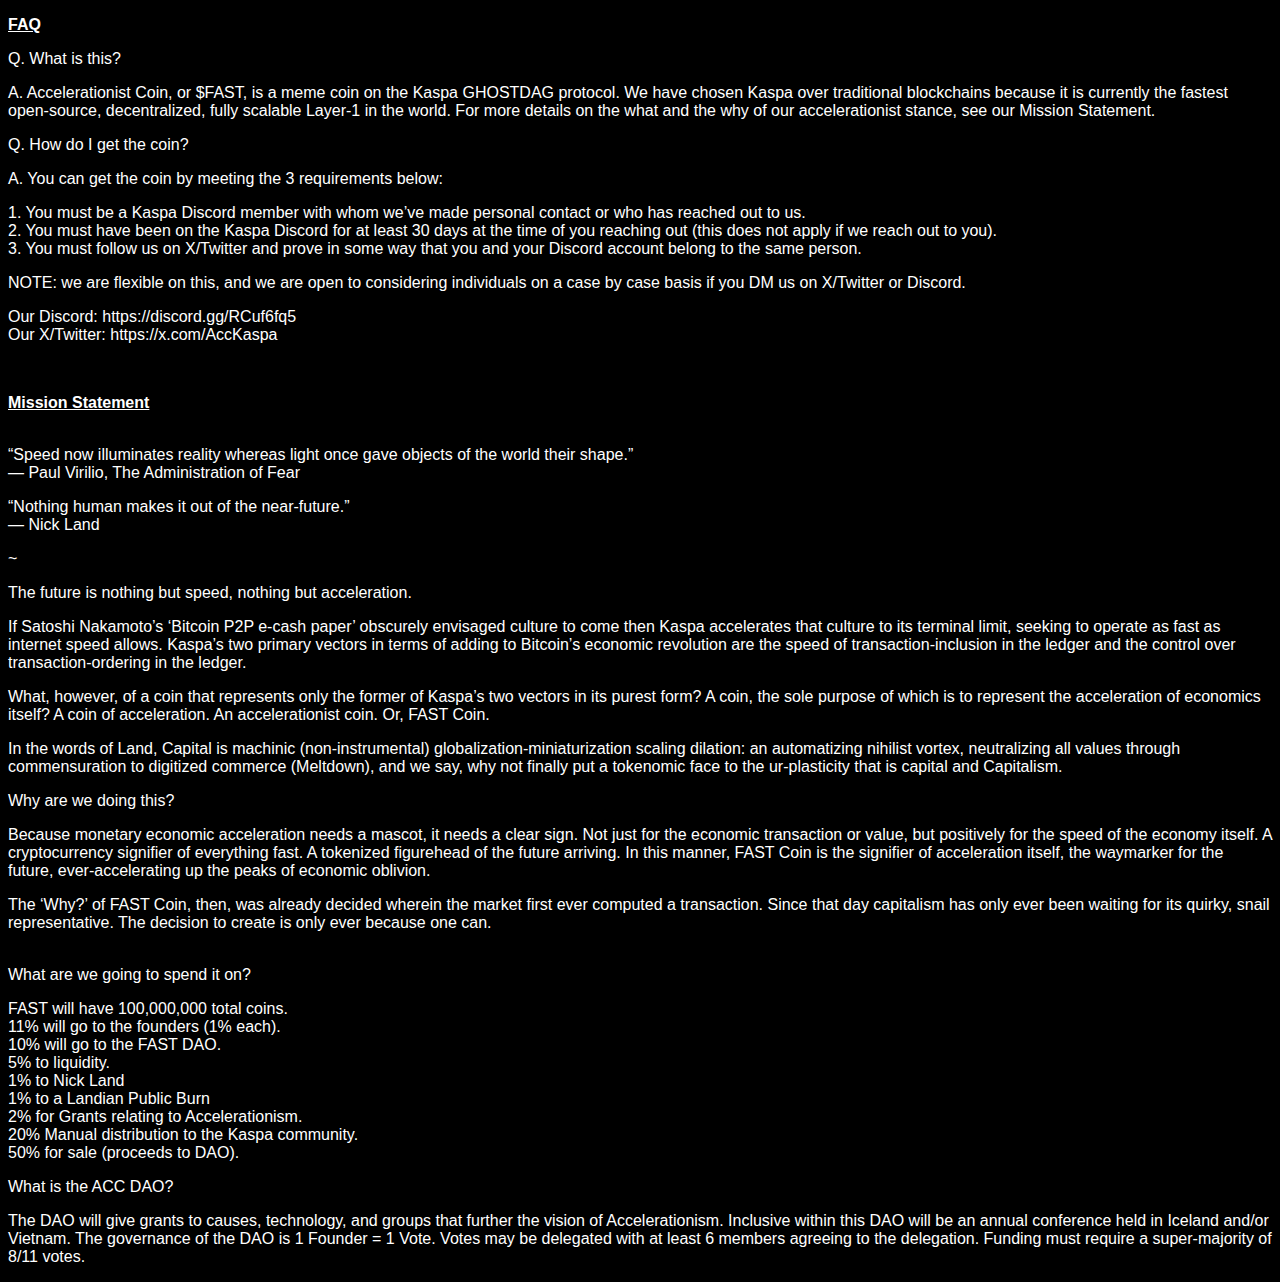
==== faq.html @ 38e4f17a "Create faq.html" ====
<!DOCTYPE html>
<html lang="en">
<head>
    <meta charset="UTF-8">
    <meta name="viewport" content="width=device-width, initial-scale=1.0">
    <title>Black Background Page</title>
    <style>
        body {
            background-color: black;
            color: white;
            font-family: Arial, sans-serif;
        }
    </style>
</head>
<body>
    <p><span style="text-decoration: underline;"><strong>FAQ</strong></span></p>
<p>Q. What is this?</p>
<p>A. Accelerationist Coin, or $FAST, is a meme coin on the Kaspa GHOSTDAG protocol. We have chosen Kaspa over traditional blockchains because it is currently the fastest open-source, decentralized, fully scalable Layer-1 in the world. For more details on the what and the why of our accelerationist stance, see our Mission Statement.</p>
<p>Q. How do I get the coin?</p>
<p>A. You can get the coin by meeting the 3 requirements below:</p>
<p>1. You must be a Kaspa Discord member with whom we&rsquo;ve made personal contact or who has reached out to us.<br />2. You must have been on the Kaspa Discord for at least 30 days at the time of you reaching out (this does not apply if we reach out to you).<br />3. You must follow us on X/Twitter and prove in some way that you and your Discord account belong to the same person.</p>
<p>NOTE: we are flexible on this, and we are open to considering individuals on a case by case basis if you DM us on X/Twitter or Discord.</p>
<p>Our Discord: https://discord.gg/RCuf6fq5<br />Our X/Twitter: https://x.com/AccKaspa</p>
<p>&nbsp;</p>
<p><strong><span style="text-decoration: underline;">Mission Statement</span></strong></p>
<p><br />&ldquo;Speed now illuminates reality whereas light once gave objects of the world their shape.&rdquo;<br />― Paul Virilio, The Administration of Fear</p>
<p>&ldquo;Nothing human makes it out of the near-future.&rdquo;<br />― Nick Land</p>
<p>~</p>
<p>The future is nothing but speed, nothing but acceleration.</p>
<p>If Satoshi Nakamoto&rsquo;s &lsquo;Bitcoin P2P e-cash paper&rsquo; obscurely envisaged culture to come then Kaspa accelerates that culture to its terminal limit, seeking to operate as fast as internet speed allows. Kaspa&rsquo;s two primary vectors in terms of adding to Bitcoin&rsquo;s economic revolution are the speed of transaction-inclusion in the ledger and the control over transaction-ordering in the ledger.</p>
<p>What, however, of a coin that represents only the former of Kaspa&rsquo;s two vectors in its purest form? A coin, the sole purpose of which is to represent the acceleration of economics itself? A coin of acceleration. An accelerationist coin. Or, FAST Coin.</p>
<p>In the words of Land, Capital is machinic (non-instrumental) globalization-miniaturization scaling dilation: an automatizing nihilist vortex, neutralizing all values through commensuration to digitized commerce (Meltdown), and we say, why not finally put a tokenomic face to the ur-plasticity that is capital and Capitalism.</p>
<p>Why are we doing this?</p>
<p>Because monetary economic acceleration needs a mascot, it needs a clear sign. Not just for the economic transaction or value, but positively for the speed of the economy itself. A cryptocurrency signifier of everything fast. A tokenized figurehead of the future arriving. In this manner, FAST Coin is the signifier of acceleration itself, the waymarker for the future, ever-accelerating up the peaks of economic oblivion.</p>
<p>The &lsquo;Why?&rsquo; of FAST Coin, then, was already decided wherein the market first ever computed a transaction. Since that day capitalism has only ever been waiting for its quirky, snail representative. The decision to create is only ever because one can.</p>
<p><br />What are we going to spend it on?</p>
<p>FAST will have 100,000,000 total coins. <br />11% will go to the founders (1% each). <br />10% will go to the FAST DAO. <br />5% to liquidity.<br />1% to Nick Land<br />1% to a Landian Public Burn<br />2% for Grants relating to Accelerationism.<br />20% Manual distribution to the Kaspa community.<br />50% for sale (proceeds to DAO).</p>
<p>What is the ACC DAO?</p>
<p>The DAO will give grants to causes, technology, and groups that further the vision of Accelerationism. Inclusive within this DAO will be an annual conference held in Iceland and/or Vietnam. The governance of the DAO is 1 Founder = 1 Vote. Votes may be delegated with at least 6 members agreeing to the delegation. Funding must require a super-majority of 8/11 votes.</p>
</body>
</html>
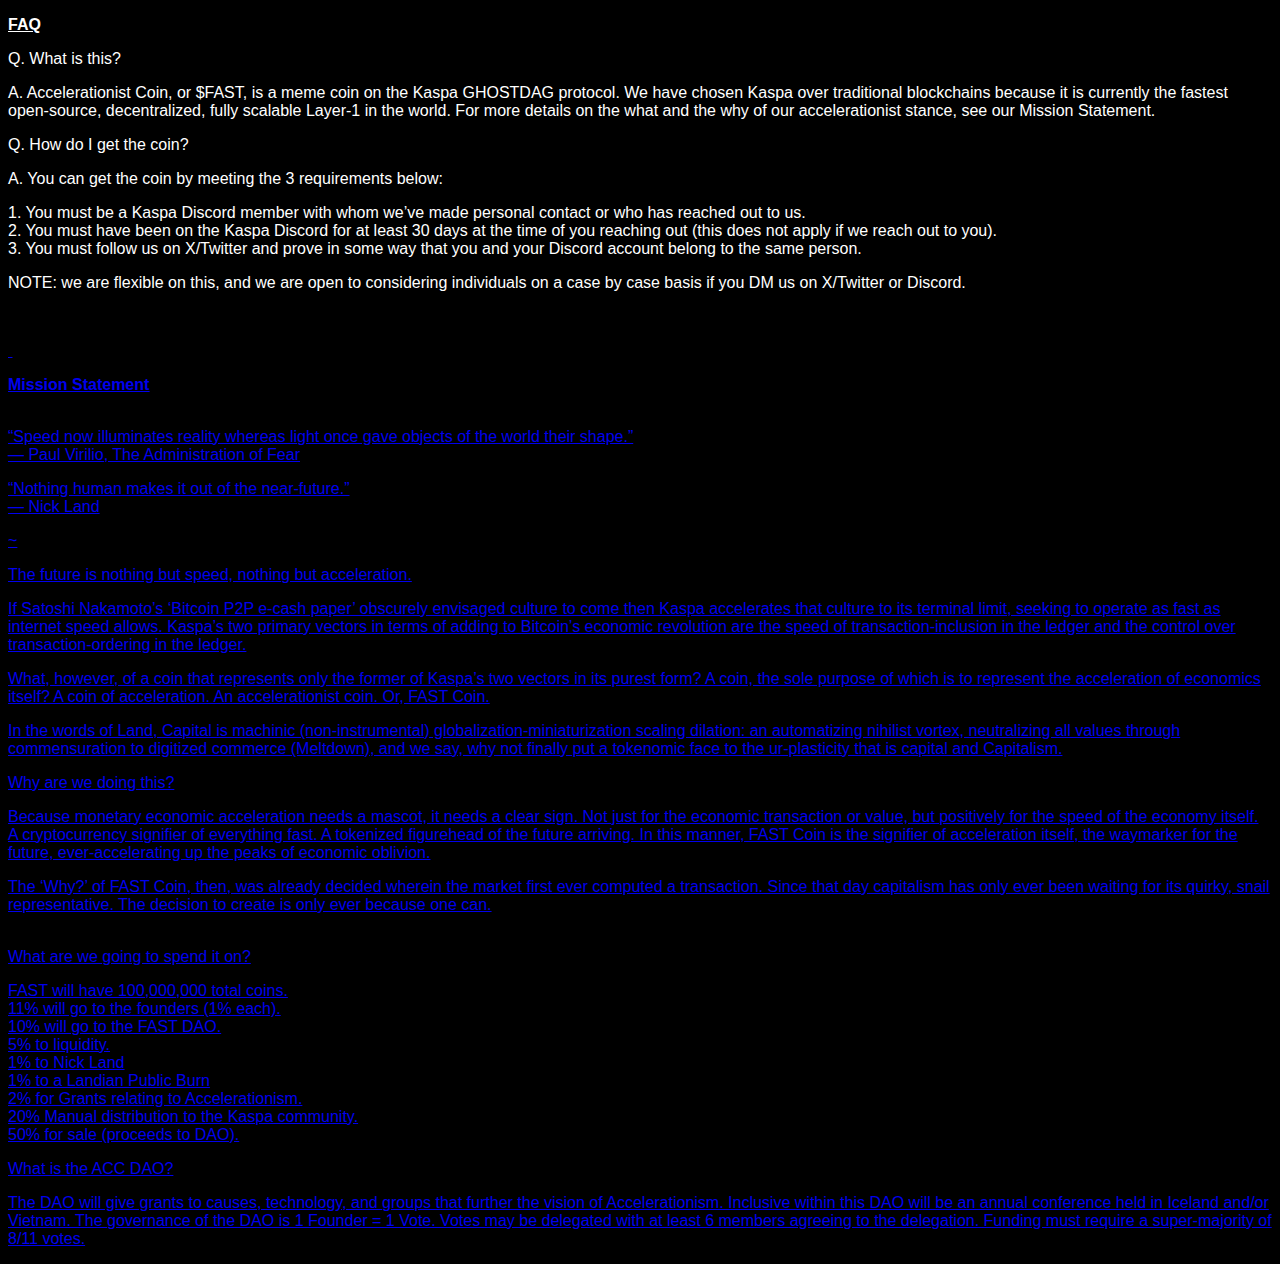
==== commit db97ffc0: "Update faq.html" ====
--- a/faq.html
+++ b/faq.html
@@ -20,7 +20,7 @@
 <p>A. You can get the coin by meeting the 3 requirements below:</p>
 <p>1. You must be a Kaspa Discord member with whom we&rsquo;ve made personal contact or who has reached out to us.<br />2. You must have been on the Kaspa Discord for at least 30 days at the time of you reaching out (this does not apply if we reach out to you).<br />3. You must follow us on X/Twitter and prove in some way that you and your Discord account belong to the same person.</p>
 <p>NOTE: we are flexible on this, and we are open to considering individuals on a case by case basis if you DM us on X/Twitter or Discord.</p>
-<p>Our Discord: https://discord.gg/RCuf6fq5<br />Our X/Twitter: https://x.com/AccKaspa</p>
+<p><a href="https://discord.gg/RCuf6fq5"Our Discord</a> <br /><a href="https://x.com/AccKaspa"Our X/Twitter</a> </p>
 <p>&nbsp;</p>
 <p><strong><span style="text-decoration: underline;">Mission Statement</span></strong></p>
 <p><br />&ldquo;Speed now illuminates reality whereas light once gave objects of the world their shape.&rdquo;<br />― Paul Virilio, The Administration of Fear</p>
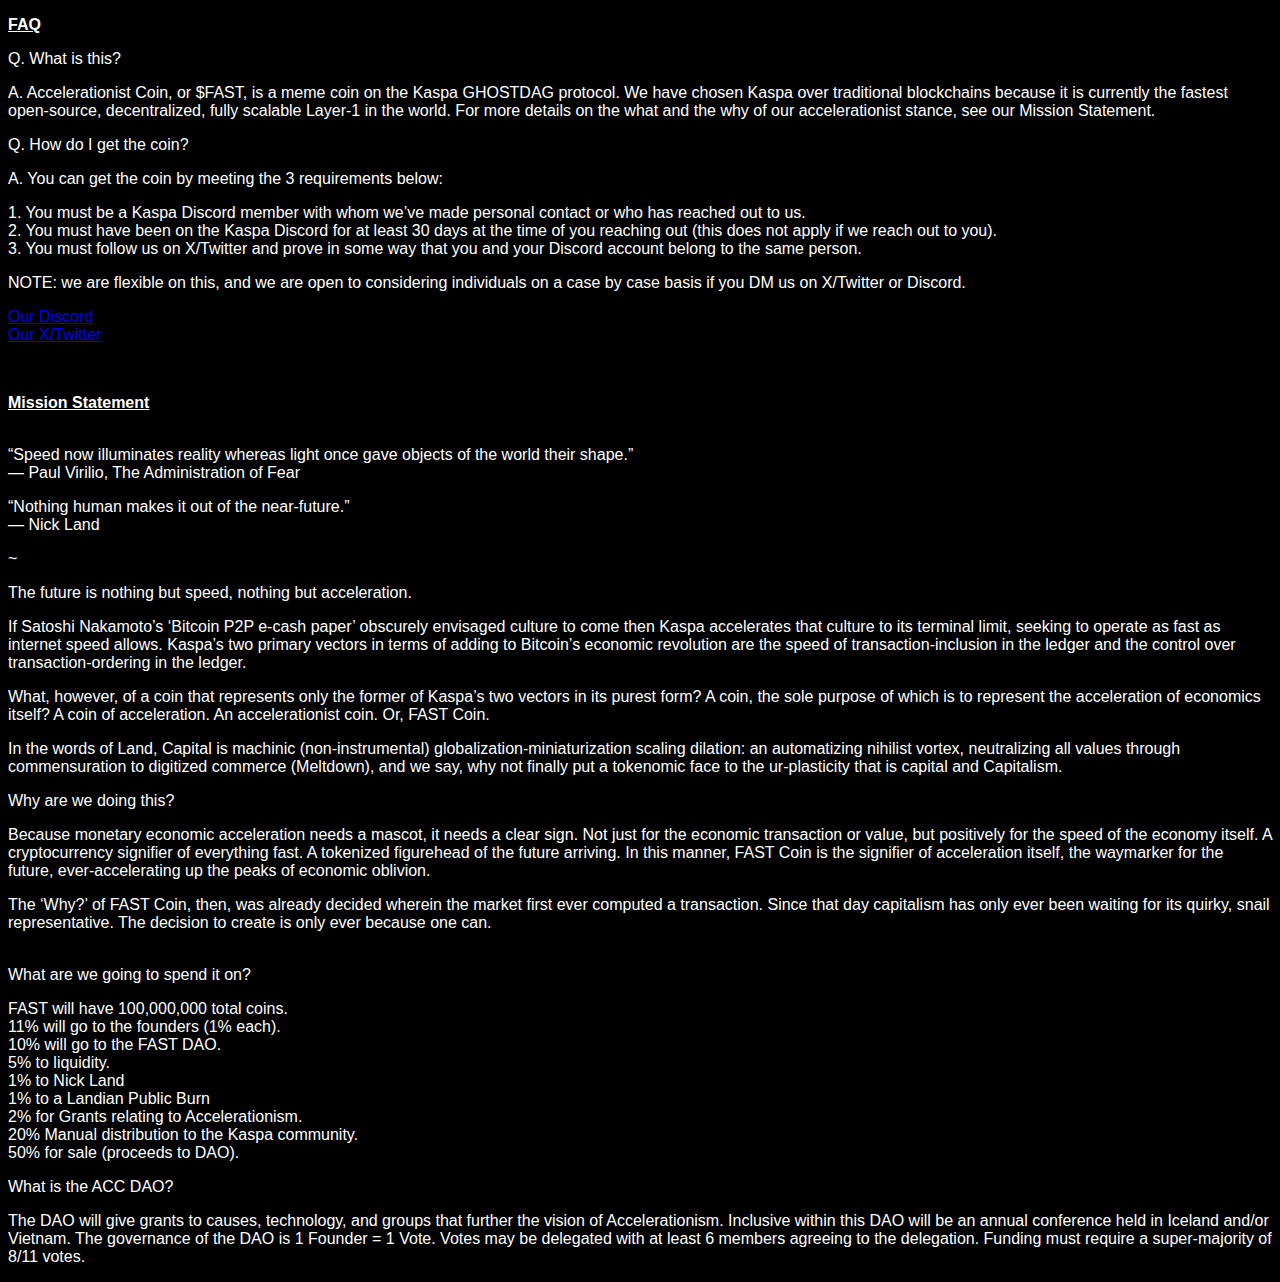
==== commit 11af6a4a: "Update faq.html" ====
--- a/faq.html
+++ b/faq.html
@@ -20,7 +20,7 @@
 <p>A. You can get the coin by meeting the 3 requirements below:</p>
 <p>1. You must be a Kaspa Discord member with whom we&rsquo;ve made personal contact or who has reached out to us.<br />2. You must have been on the Kaspa Discord for at least 30 days at the time of you reaching out (this does not apply if we reach out to you).<br />3. You must follow us on X/Twitter and prove in some way that you and your Discord account belong to the same person.</p>
 <p>NOTE: we are flexible on this, and we are open to considering individuals on a case by case basis if you DM us on X/Twitter or Discord.</p>
-<p><a href="https://discord.gg/RCuf6fq5"Our Discord</a> <br /><a href="https://x.com/AccKaspa"Our X/Twitter</a> </p>
+  <p><a href="https://discord.gg/RCuf6fq5">Our Discord</a> <br /><a href="https://x.com/snail_koin">Our X/Twitter</a> </p>
 <p>&nbsp;</p>
 <p><strong><span style="text-decoration: underline;">Mission Statement</span></strong></p>
 <p><br />&ldquo;Speed now illuminates reality whereas light once gave objects of the world their shape.&rdquo;<br />― Paul Virilio, The Administration of Fear</p>
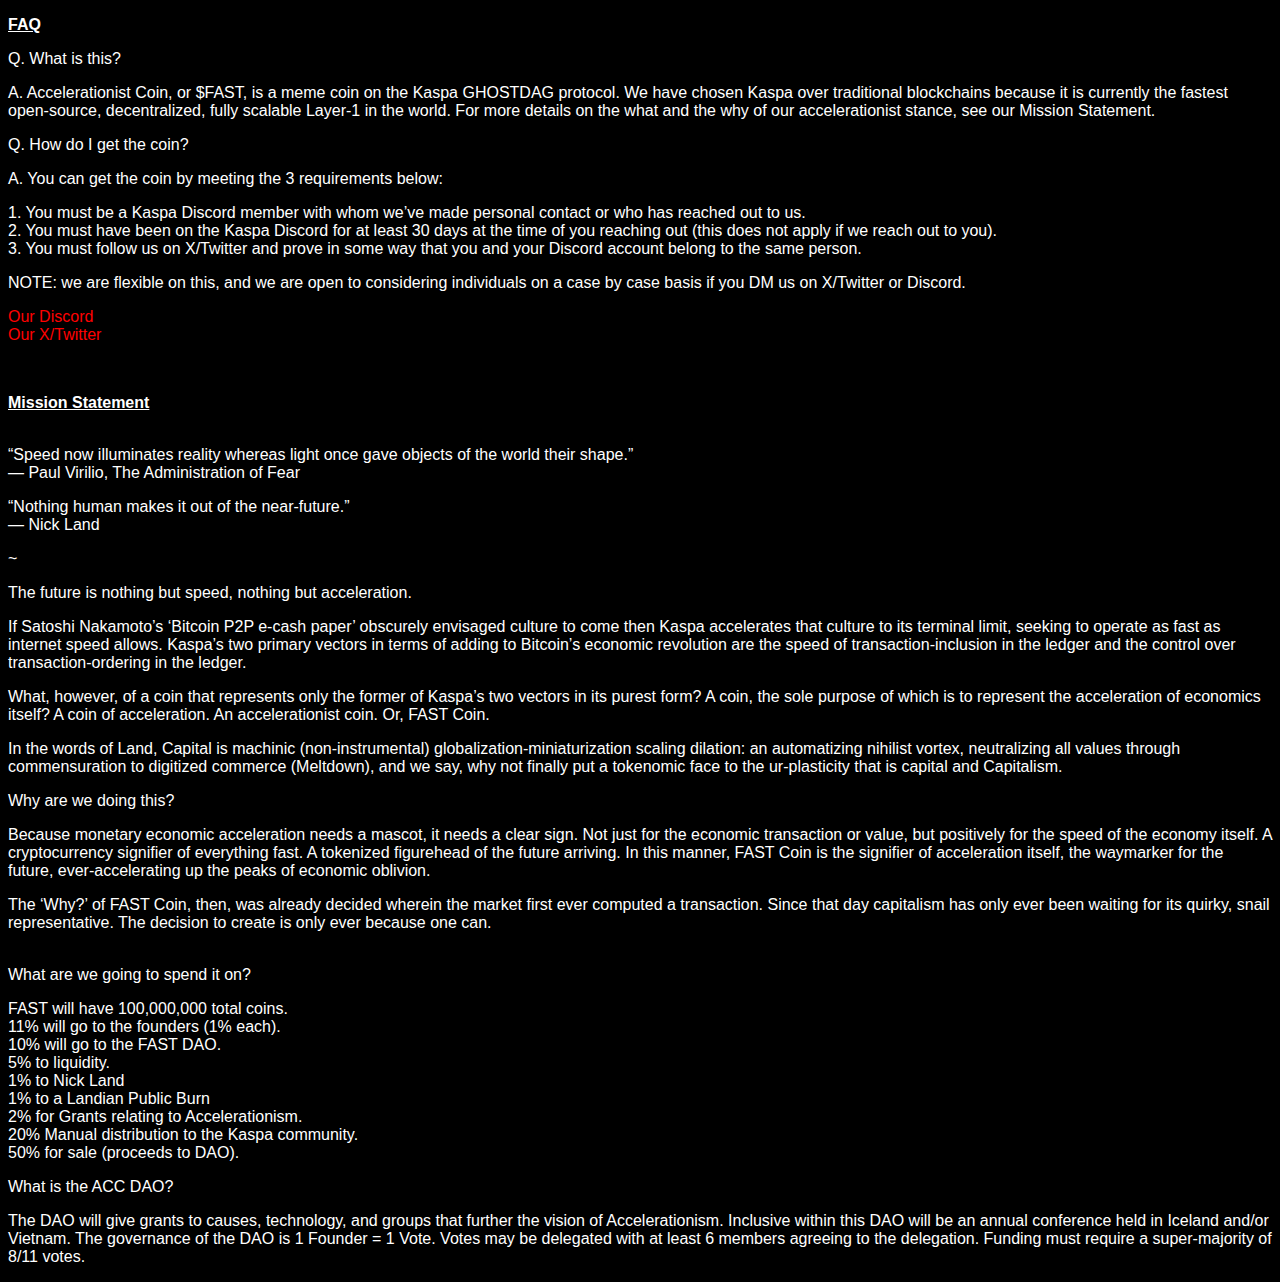
==== commit 18505da9: "Update faq.html" ====
--- a/faq.html
+++ b/faq.html
@@ -10,6 +10,15 @@
             color: white;
             font-family: Arial, sans-serif;
         }
+
+         a {
+            color: red;
+            text-decoration: none; /* Optional: Remove underline from links */
+        }
+
+        a:hover {
+            text-decoration: underline; /* Optional: Underline links on hover */
+        }
     </style>
 </head>
 <body>
@@ -20,7 +29,7 @@
 <p>A. You can get the coin by meeting the 3 requirements below:</p>
 <p>1. You must be a Kaspa Discord member with whom we&rsquo;ve made personal contact or who has reached out to us.<br />2. You must have been on the Kaspa Discord for at least 30 days at the time of you reaching out (this does not apply if we reach out to you).<br />3. You must follow us on X/Twitter and prove in some way that you and your Discord account belong to the same person.</p>
 <p>NOTE: we are flexible on this, and we are open to considering individuals on a case by case basis if you DM us on X/Twitter or Discord.</p>
-  <p><a href="https://discord.gg/RCuf6fq5">Our Discord</a> <br /><a href="https://x.com/snail_koin">Our X/Twitter</a> </p>
+<p><a href="https://discord.gg/RCuf6fq5">Our Discord</a> <br/><a href="https://x.com/snail_koin">Our X/Twitter</a> </p>
 <p>&nbsp;</p>
 <p><strong><span style="text-decoration: underline;">Mission Statement</span></strong></p>
 <p><br />&ldquo;Speed now illuminates reality whereas light once gave objects of the world their shape.&rdquo;<br />― Paul Virilio, The Administration of Fear</p>
